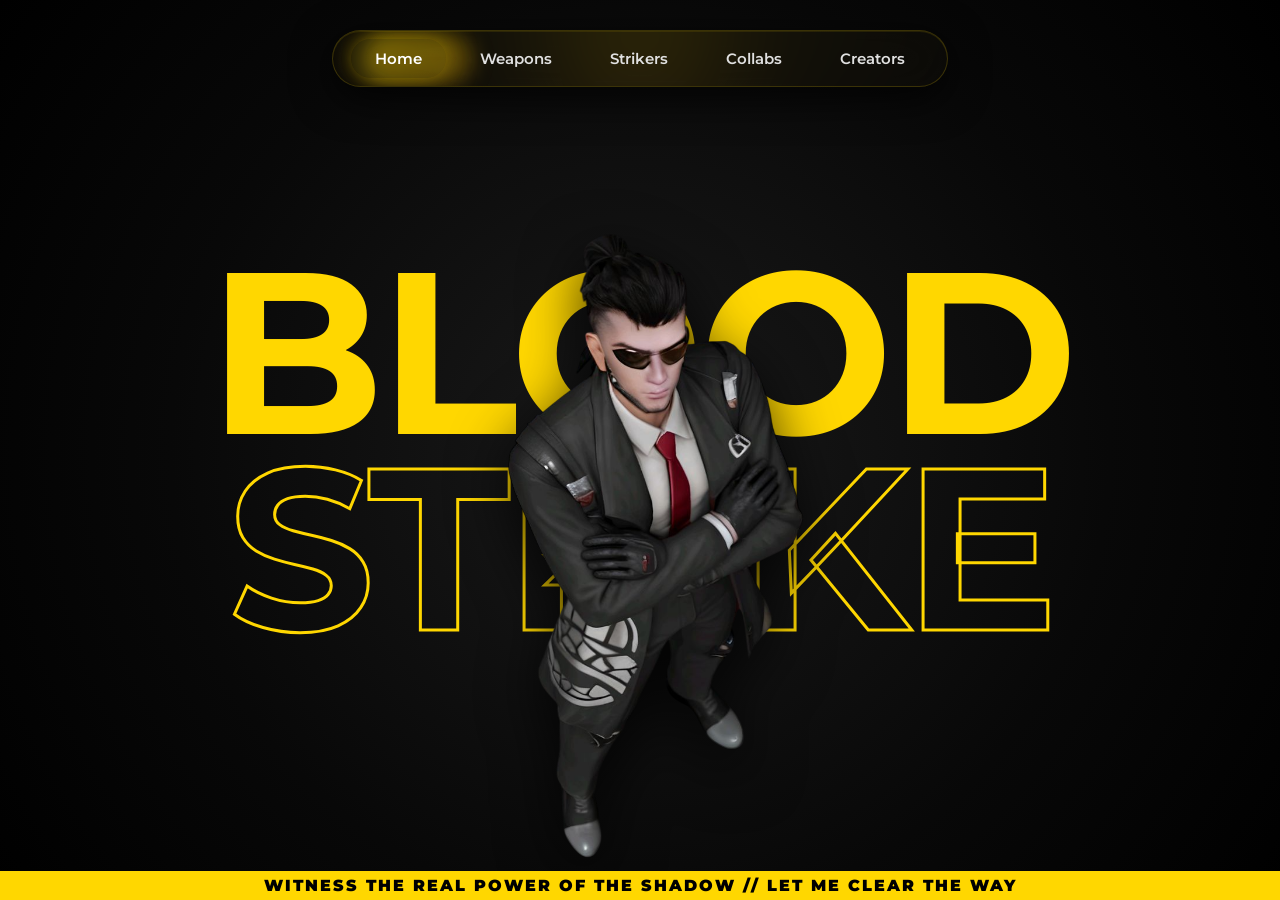
==== index.html @ 4a8c15fd "Add files via upload" ====
<!doctype html>
<html lang="en">
  <head>
    <meta charset="UTF-8" />
    <meta name="viewport" content="width=device-width, initial-scale=1.0" />
    <title>Game Hub | Home</title>
    <link
      href="https://fonts.googleapis.com/css2?family=Montserrat:ital,wght@0,900;1,900&display=swap"
      rel="stylesheet" />
    <link rel="stylesheet" href="css/styles.css" />
  </head>
  <body>
    <!-- RED NAVBAR -->
    <div id="navbar-container"></div>

    <!-- HERO POSTER SECTION -->
    <section class="hero">
      <!-- Giant Background Text -->
      <div class="massive-text">
        <h1 class="solid-text">BLOOD</h1>
        <h1 class="outline-text">STRIKE</h1>
      </div>

      <!-- Character Image -->
      <!-- Ensure this is a transparent PNG -->
      <img
        src="assets/zerohome.png"
        alt="Hero Character"
        class="character-img" />

      <!-- Bottom Banner -->
      <div class="bottom-banner">
        <p>WITNESS THE REAL POWER OF THE SHADOW // LET ME CLEAR THE WAY</p>
      </div>
    </section>

    <script src="js/script.js"></script>
  </body>
</html>
---- css/styles.css ----
/* =========================================================
   BASE STYLES & DESKTOP LAYOUT
========================================================= */
* {
    margin: 0;
    padding: 0;
    box-sizing: border-box;
    font-family: 'Montserrat', sans-serif;
}

body {
    /* Obsidian black gradient background */
    background: radial-gradient(circle at center, #1a1a1a 0%, #080808 60%, #000000 100%);
    overflow-x: hidden;
    min-height: 100vh;
}

/* =========================================================
   NAVBAR STYLES (Obsidian & Gold Theme)
========================================================= */
.navbar {
    position: fixed;
    top: 30px;
    left: 50%;
    transform: translateX(-50%);
    width: max-content; 
    display: flex;
    align-items: center;
    justify-content: center;
    padding: 8px 18px;
    border-radius: 999px;
    background: rgba(10, 10, 10, 0.6); 
    backdrop-filter: blur(24px);
    -webkit-backdrop-filter: blur(24px);
    border: 1px solid rgba(255, 215, 0, 0.2); 
    overflow: hidden;
    isolation: isolate;
    z-index: 1000;
    animation: 
        navbarFloat 7s ease-in-out infinite, 
        ambient 8s ease-in-out infinite;
    box-shadow: 
        0 10px 40px rgba(0,0,0,0.8),
        inset 0 1px 0 rgba(255, 215, 0, 0.1);
}

@keyframes navbarFloat {
    0%,100% { transform: translateX(-50%) translateY(0px); }
    50% { transform: translateX(-50%) translateY(-10px); }
}

@keyframes ambient {
    0%,100% {
        box-shadow:
            0 0 40px rgba(255, 215, 0, 0.15), 
            0 10px 40px rgba(0, 0, 0, 0.8),
            inset 0 1px 0 rgba(255, 215, 0, 0.1);
    }
    50% {
        box-shadow:
            0 0 80px rgba(184, 134, 11, 0.2), 
            0 10px 40px rgba(0, 0, 0, 0.8),
            inset 0 1px 0 rgba(255, 215, 0, 0.1);
    }
}

.navbar::before {
    content:"";
    position:relative;
    inset:-2px;
    border-radius:inherit;
    background: conic-gradient(from 0deg, #FFD700, transparent, #B8860B, transparent, #FFD700);
    animation:spin 6s linear infinite;
    z-index:-2;
    opacity: 0.5;
}

.liquid {
    position:absolute;
    inset:-60px;
    background: conic-gradient(from 0deg, #FFD700, transparent, #B8860B, transparent, #FFD700);
    filter:blur(60px);
    opacity: 0.35;
    animation:spin 10s linear infinite;
}

@keyframes spin {
    from { transform:rotate(0deg); }
    to { transform:rotate(360deg); }
}

.navbar::after {
    content:"";
    position:absolute;
    top:0;
    left:-150%;
    width:70%;
    height:100%;
    background: linear-gradient(120deg, transparent, rgba(255,255,255,0.15), transparent);
    transform:skewX(-20deg);
    animation:shine 6s linear infinite;
}

@keyframes shine {
    from { left:-150%; }
    to { left:220%; }
}

nav {
    position:relative;
    z-index:5;
    display:flex;
    align-items:center;
    gap:10px;
}

.indicator {
    position:absolute;
    width:110px;
    height:52px;
    left:12px;
    top:50%;
    transform:translateY(-50%);
    border-radius:999px;
    background: linear-gradient(135deg, rgba(255, 215, 0, 0.4), rgba(184, 134, 11, 0.35));
    filter:blur(10px);
    animation:pulseBlob 4s ease-in-out infinite;
    z-index:-1;
}

@keyframes pulseBlob {
    0%,100% { transform: translateY(-50%) scale(1); }
    50% { transform: translateY(-50%) scale(1.08); }
}

.nav-link {
    position:relative;
    display:flex;
    align-items:center;
    justify-content:center;
    padding:10px 24px;
    text-decoration:none;
    color: #e0e0e0;
    font-size:15px;
    font-weight:600;
    border-radius:999px;
    overflow:hidden;
    transition: transform .35s ease, text-shadow .35s ease, box-shadow .35s ease, background .35s ease, color .35s ease;
}

.nav-link::before {
    content:"";
    position:absolute;
    inset:0;
    border-radius:inherit;
    background:rgba(255, 215, 0, 0.15);
    transform:scale(0);
    transition:.35s ease;
    z-index:-1;
}

.nav-link:hover::before {
    transform:scale(1);
}

.nav-link:hover {
    color: #ffffff;
    transform: translateY(-4px) scale(1.04);
    text-shadow: 0 0 12px rgba(255, 215, 0, 0.9);
    box-shadow: 0 0 20px rgba(255, 215, 0, 0.15);
}

.active {
    background:rgba(255, 215, 0, 0.1);
    box-shadow: 0 0 20px rgba(255, 215, 0, 0.3), 0 0 40px rgba(184, 134, 11, 0.2);
    color: #ffffff;
}

.nav-link::after {
    content:"";
    position:absolute;
    top:0;
    left:-120%;
    width:60%;
    height:100%;
    background: linear-gradient(120deg, transparent, rgba(255,255,255,.2), transparent);
    transform:skewX(-20deg);
    transition:.6s ease;
}

.nav-link:hover::after {
    left:150%;
}

/* =========================================================
   HERO SECTION LAYOUT (index.html)
========================================================= */
.hero {
    position: relative;
    width: 100vw;
    height: 100vh;
    display: flex;
    justify-content: center;
    align-items: center;
}

.massive-text {
    position: absolute;
    text-align: center;
    display: flex;
    flex-direction: column;
    line-height: 0.85;
    z-index: 1;
    width: 100%;
}

.solid-text {
    font-size: 18vw;
    color: #FFD700;
    text-transform: uppercase;
    letter-spacing: -5px;
}

.outline-text {
    font-size: 18vw;
    color: transparent;
    -webkit-text-stroke: 3px #FFD700;
    text-transform: uppercase;
    letter-spacing: -5px;
}

.character-img {
    position: absolute;
    z-index: 5;
    bottom: 0px;
    height: 85vh;
    object-fit: contain;
    filter: drop-shadow(0 20px 30px rgba(0,0,0,0.8));
}

.bottom-banner {
    position: absolute;
    bottom: 0;
    width: 100%;
    background-color: #FFD700;
    color: #000000;
    padding: 5px 0;
    text-align: center;
    font-weight: 900;
    font-size: 1rem;
    letter-spacing: 2px;
    z-index: 10;
}

/* =========================================================
   GIANT SHOWCASE CARDS (Characters & Weapons)
========================================================= */
/* Centers the giant card on the screen */
.showcase-wrapper {
    min-height: 100vh;
    display: flex;
    align-items: center;
    justify-content: center;
    padding: 100px 5% 50px 5%;
}

/* The Massive Glass Panel */
.character-showcase-card {
    width: 100%;
    max-width: 1400px;
    background: rgba(10, 10, 10, 0.6);
    backdrop-filter: blur(24px);
    -webkit-backdrop-filter: blur(24px);
    border: 1px solid rgba(255, 215, 0, 0.2); 
    border-radius: 30px; 
    padding: 60px 80px;
    box-shadow: 0 20px 50px rgba(0,0,0,0.8), inset 0 0 20px rgba(255, 215, 0, 0.05);
    display: flex;
    align-items: center;
    justify-content: space-between;
    gap: 50px;
}

.character-showcase-card.reverse {
    flex-direction: row-reverse;
}

.character-showcase-card.reverse .character-text {
    align-items: flex-end;
    text-align: right;
}

.character-text {
    flex: 1;
    display: flex;
    flex-direction: column;
    justify-content: center;
    z-index: 10;
}

.outline-text-left {
    font-size: 7vw; 
    color: transparent;
    -webkit-text-stroke: 2px #FFD700;
    text-transform: uppercase;
    letter-spacing: -2px;
    line-height: 0.9;
}

.solid-text-left {
    font-size: 7vw;
    color: #ffffff; 
    text-transform: uppercase;
    letter-spacing: -2px;
    line-height: 0.9;
    margin-bottom: 20px;
}

.character-tags {
    color: #FFD700;
    font-size: 1.1rem;
    font-weight: 700;
    letter-spacing: 3px;
    margin-bottom: 25px;
}

.character-desc {
    color: #a0a0a0;
    font-size: 1.1rem;
    line-height: 1.6;
    max-width: 500px;
    font-weight: 500;
}

.character-visual {
    flex: 1;
    display: flex;
    justify-content: center;
    align-items: flex-end;
    position: relative;
}

.showcase-img {
    max-height: 70vh; 
    max-width: 100%; /* ADD THIS: Forces wide weapons to stay completely inside the card! */
    object-fit: contain;
    filter: drop-shadow(0 20px 30px rgba(0,0,0,0.8));
}

/* =========================================================
   WEAPONS PAGE ADDITIONS
========================================================= */

@keyframes hoverWeapon {
    0% { transform: translateY(0px) rotate(0deg); }
    50% { transform: translateY(-20px) rotate(2deg); } 
    100% { transform: translateY(0px) rotate(0deg); }
}

.floating-weapon {
    animation: hoverWeapon 5s ease-in-out infinite;
}

.weapon-stats {
    display: flex;
    flex-direction: column;
    gap: 15px;
    width: 100%;
    max-width: 400px; 
    margin-top: 10px;
}

.stat-row {
    display: flex;
    flex-direction: column;
    gap: 8px;
    text-align: left; 
}

.character-showcase-card.reverse .stat-row {
    text-align: right;
}

.stat-row span {
    color: #a0a0a0;
    font-size: 0.85rem;
    font-weight: 700;
    letter-spacing: 2px;
}

.stat-bar {
    width: 100%;
    height: 10px;
    background: rgba(255, 255, 255, 0.1);
    border-radius: 10px;
    overflow: hidden;
    box-shadow: inset 0 2px 5px rgba(0,0,0,0.5);
}

.fill {
    height: 100%;
    background: #FFD700; 
    border-radius: 10px;
    box-shadow: 0 0 15px rgba(255, 215, 0, 0.8);
    transition: width 1s cubic-bezier(0.25, 1, 0.5, 1);
}

/* =========================================================
   COLLABS PAGE (Vertical Timeline)
========================================================= */
.timeline-section {
    padding: 120px 5% 50px 5%;
    min-height: 100vh;
    max-width: 1200px;
    margin: 0 auto;
}

.timeline {
    position: relative;
    margin-top: 60px;
}

.timeline::after {
    content: '';
    position: absolute;
    width: 4px;
    background: rgba(255, 215, 0, 0.2); 
    top: 0;
    bottom: 0;
    left: 50%;
    transform: translateX(-50%);
    border-radius: 10px;
}

.timeline-item {
    padding: 60px 0;
    position: relative;
    display: flex;
    justify-content: space-between;
    align-items: center;
    width: 100%;
    z-index: 5;
}

.timeline-item.reverse {
    flex-direction: row-reverse;
}

.timeline-center {
    position: absolute;
    left: 50%;
    transform: translateX(-50%);
    display: flex;
    flex-direction: column;
    align-items: center;
    z-index: 10;
}

.timeline-dot {
    width: 24px;
    height: 24px;
    background: #000;
    border: 4px solid #FFD700; 
    border-radius: 50%;
    box-shadow: 0 0 15px rgba(255, 215, 0, 0.8);
}

.timeline-date {
    color: #FFD700;
    font-weight: 900;
    margin-top: 15px;
    background: rgba(10, 10, 10, 0.8);
    padding: 6px 16px;
    border: 1px solid rgba(255, 215, 0, 0.3);
    border-radius: 20px;
    font-size: 0.85rem;
    letter-spacing: 2px;
    backdrop-filter: blur(5px);
}

.timeline-content {
    width: 42%; 
    position: relative;
}

.collab-card {
    background: rgba(10, 10, 10, 0.6);
    border: 1px solid rgba(255, 215, 0, 0.2);
    border-radius: 15px;
    padding: 30px;
    backdrop-filter: blur(10px);
    box-shadow: 0 10px 40px rgba(0,0,0,0.8);
    transition: transform 0.3s ease, border-color 0.3s ease;
}

.collab-card:hover {
    transform: translateY(-5px);
    border-color: rgba(255, 215, 0, 0.6);
}

.collab-title {
    color: #ffffff;
    font-size: 2rem;
    text-transform: uppercase;
    letter-spacing: 1px;
    margin-bottom: 10px;
}

.collab-img {
    width: 100%;
    border-radius: 15px;
    border: 1px solid rgba(255, 215, 0, 0.2);
    box-shadow: 0 20px 40px rgba(0,0,0,0.8);
}


/* =========================================================
   CREATORS PAGE (Overlapping Layout)
========================================================= */
.creator-card {
    position: relative;
    overflow: visible; /* Lets the PNG pop out the top if it's tall */
    display: block; /* Turns off the side-by-side flexbox */
}

/* Restrict the text to one side */
.creator-card .character-text {
    width: 60%;
    position: relative;
    z-index: 10; /* Keeps text clickable and on top */
}

/* The Overlapping Image Container */
.creator-visual {
    position: absolute;
    bottom: 0; /* Pins image to the floor of the card */
    right: 0; /* Pins image to the right edge */
    width: 65%; /* Spans across half the card, forcing it to overlap the text */
    height: 120%; /* Makes the image pop out the top of the glass card slightly */
    display: flex;
    justify-content: flex-end;
    align-items: flex-end;
    pointer-events: none; /* Allows the mouse to click text underneath the PNG's invisible box */
    z-index: 5; /* Puts the image behind the text. Change to 15 if you want it IN FRONT of the text */
}

.creator-img {
    max-height: 100%;
    max-width: 100%;
    object-fit: contain;
    filter: drop-shadow(0 20px 30px rgba(0,0,0,0.8));
}

/* --- Reverse Layout for the Second Creator --- */
.creator-card.reverse .character-text {
    margin-left: 40%; /* Pushes text to the right side */
    text-align: right;
    align-items: flex-end;
}

.creator-card.reverse .creator-visual {
    right: auto;
    left: 0; /* Pins image to the left edge instead */
    justify-content: flex-start;
}




/*scroll*/
.scroll-hidden{
    opacity:0;
    transform:translateY(80px);
    filter:blur(10px);
    transition:
        opacity .8s ease,
        transform .8s ease,
        filter .8s ease;
}

/* ===========================
   CHARACTER SCROLL EFFECT
=========================== */

.showcase-wrapper{

    opacity:.35;
    filter:blur(12px);
    transform:scale(.95) translateY(60px);

    transition:
        opacity .8s ease,
        filter .8s ease,
        transform .8s ease;

    will-change:transform,filter,opacity;

}

.showcase-wrapper.active-section{

    opacity:1;
    filter:blur(0);
    transform:scale(1) translateY(0);

}

.showcase-wrapper.inactive-section{

    opacity:.35;
    filter:blur(12px);
    transform:scale(.95) translateY(60px);

}

/* Image animation */

.showcase-img{

    transition:
        transform .8s ease,
        filter .8s ease;

}

.active-section .showcase-img{

    transform:scale(1);
    filter:blur(0);

}

.inactive-section .showcase-img{

    transform:scale(.92);
    filter:blur(4px);

}

/* Text animation */

.character-text{

    transition:
        transform .8s ease,
        opacity .8s ease;

}

.active-section .character-text{

    opacity:1;
    transform:translateX(0);

}

.inactive-section .character-text{

    opacity:.4;
    transform:translateY(20px);

}

/* =========================================================
   MOBILE RESPONSIVENESS (Screens under 768px)
========================================================= */
@media (max-width: 768px) {
    
    body {
        overflow-y: auto;
        overflow-x: hidden;
    }

    /* Navbar Mobile Fix */
    .navbar {
        width: 90%;
        padding: 8px 10px;
        top: 10px;
        overflow-x: auto; 
    }
    
    .navbar::-webkit-scrollbar {
        display: none; 
    }

    nav {
        gap: 0.5rem;
    }

    .nav-link {
        font-size: 0.8rem;
        padding: 6px 10px;
    }

    /* Hero Fixes */
    .massive-text {
        line-height: 0.9;
        top: 15%; 
    }

    .solid-text, .outline-text {
        font-size: 24vw; 
        letter-spacing: -2px;
        -webkit-text-stroke: 1.5px #FFD700;
    }

    .character-img {
        height: 60vh; 
        bottom: 0; 
    }

    .bottom-banner {
        font-size: 0.8rem;
        padding: 8px 10px;
        line-height: 1.4;
    }

    /* Giant Showcase Card Mobile Fixes */
    .character-showcase-card, .character-showcase-card.reverse {
        flex-direction: column; 
        padding: 40px 20px; 
        border-radius: 20px;
        gap: 30px;
    }

    .character-showcase-card.reverse .character-text {
        align-items: center; 
        text-align: center;
    }

    .character-text {
        align-items: center;
        text-align: center;
    }

    .outline-text-left, .solid-text-left {
        font-size: 15vw; 
    }

    .showcase-img {
        max-height: 45vh; 
    }

    .weapon-stats {
        align-items: center;
    }

    .stat-row, .character-showcase-card.reverse .stat-row {
        width: 100%;
        text-align: center;
    }

    /* Timeline Mobile Fixes */
    .timeline::after {
        left: 20px; 
    }

    .timeline-item, .timeline-item.reverse {
        flex-direction: column;
        align-items: flex-start;
        padding: 30px 0 30px 50px; 
    }

    .timeline-center {
        left: 20px;
        top: 30px;
        flex-direction: row; 
        gap: 15px;
        transform: translateX(-50%);
    }

    .timeline-date {
        margin-top: 0; 
    }

    .timeline-content {
        width: 100%;
        margin-top: 30px;
    }




    /* --- Creators Page Mobile Fixes --- */
    .creator-card {
        display: flex; /* Turns vertical stacking back on */
    }

    .creator-card .character-text, 
    .creator-card.reverse .character-text {
        width: 100%;
        margin-left: 0;
        text-align: center;
        align-items: center;
    }

    .creator-visual, 
    .creator-card.reverse .creator-visual {
        position: relative; /* Turns off the overlapping */
        width: 100%;
        height: auto;
        right: auto;
        left: auto;
        justify-content: center;
    }

    .creator-img {
        max-height: 45vh; 
    }
}
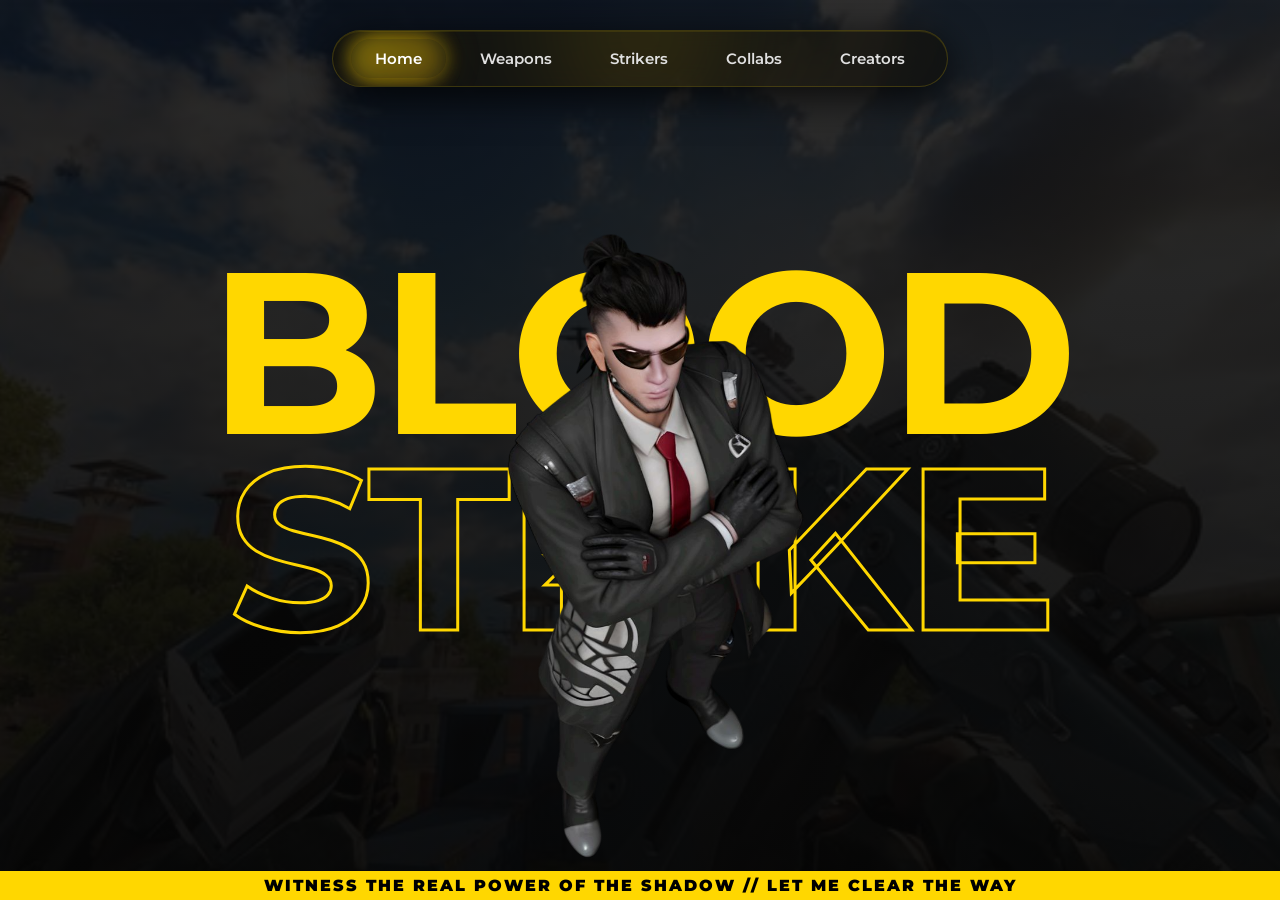
==== commit a85381cf: "Add files via upload" ====
--- a/index.html
+++ b/index.html
@@ -16,19 +16,21 @@
     <!-- HERO POSTER SECTION -->
     <section class="hero">
       <!-- Giant Background Text -->
-      <div class="massive-text">
+      <!-- Added scroll-hidden to fade the text in -->
+      <div class="massive-text scroll-hidden">
         <h1 class="solid-text">BLOOD</h1>
         <h1 class="outline-text">STRIKE</h1>
       </div>
 
       <!-- Character Image -->
-      <!-- Ensure this is a transparent PNG -->
+      <!-- Added scroll-hidden so Zero slides up and fades in -->
       <img
         src="assets/zerohome.png"
         alt="Hero Character"
-        class="character-img" />
+        class="character-img scroll-hidden" />
 
       <!-- Bottom Banner -->
+      <!-- Added scroll-hidden to bring the banner up from the bottom -->
       <div class="bottom-banner">
         <p>WITNESS THE REAL POWER OF THE SHADOW // LET ME CLEAR THE WAY</p>
       </div>
--- a/css/styles.css
+++ b/css/styles.css
@@ -9,8 +9,16 @@
 }
 
 body {
-    /* Obsidian black gradient background */
-    background: radial-gradient(circle at center, #1a1a1a 0%, #080808 60%, #000000 100%);
+    /* 1. The dark gradient overlay (85% to 95% black) to fade it out */
+    /* 2. The path to your background image */
+    background: 
+        linear-gradient(rgba(10, 10, 10, 0.85), rgba(5, 5, 5, 0.95)),
+        url('../assets/bg bs.jpg'); 
+        
+    background-size: cover; 
+    background-position: center; 
+    background-attachment: fixed; 
+    background-color: #050505; 
     overflow-x: hidden;
     min-height: 100vh;
 }
@@ -45,12 +53,16 @@
 }
 
 @keyframes navbarFloat {
-    0%,100% { transform: translateX(-50%) translateY(0px); }
-    50% { transform: translateX(-50%) translateY(-10px); }
+    0%, 100% { 
+        transform: translateX(-50%) translateY(0px); 
+    }
+    50% { 
+        transform: translateX(-50%) translateY(-10px); 
+    }
 }
 
 @keyframes ambient {
-    0%,100% {
+    0%, 100% {
         box-shadow:
             0 0 40px rgba(255, 215, 0, 0.15), 
             0 10px 40px rgba(0, 0, 0, 0.8),
@@ -65,102 +77,102 @@
 }
 
 .navbar::before {
-    content:"";
-    position:relative;
-    inset:-2px;
-    border-radius:inherit;
+    content: "";
+    position: relative;
+    inset: -2px;
+    border-radius: inherit;
     background: conic-gradient(from 0deg, #FFD700, transparent, #B8860B, transparent, #FFD700);
-    animation:spin 6s linear infinite;
-    z-index:-2;
+    animation: spin 6s linear infinite;
+    z-index: -2;
     opacity: 0.5;
 }
 
 .liquid {
-    position:absolute;
-    inset:-60px;
+    position: absolute;
+    inset: -60px;
     background: conic-gradient(from 0deg, #FFD700, transparent, #B8860B, transparent, #FFD700);
-    filter:blur(60px);
+    filter: blur(60px);
     opacity: 0.35;
-    animation:spin 10s linear infinite;
+    animation: spin 10s linear infinite;
 }
 
 @keyframes spin {
-    from { transform:rotate(0deg); }
-    to { transform:rotate(360deg); }
+    from { transform: rotate(0deg); }
+    to { transform: rotate(360deg); }
 }
 
 .navbar::after {
-    content:"";
-    position:absolute;
-    top:0;
-    left:-150%;
-    width:70%;
-    height:100%;
+    content: "";
+    position: absolute;
+    top: 0;
+    left: -150%;
+    width: 70%;
+    height: 100%;
     background: linear-gradient(120deg, transparent, rgba(255,255,255,0.15), transparent);
-    transform:skewX(-20deg);
-    animation:shine 6s linear infinite;
+    transform: skewX(-20deg);
+    animation: shine 6s linear infinite;
 }
 
 @keyframes shine {
-    from { left:-150%; }
-    to { left:220%; }
+    from { left: -150%; }
+    to { left: 220%; }
 }
 
 nav {
-    position:relative;
-    z-index:5;
-    display:flex;
-    align-items:center;
-    gap:10px;
+    position: relative;
+    z-index: 5;
+    display: flex;
+    align-items: center;
+    gap: 10px;
 }
 
 .indicator {
-    position:absolute;
-    width:110px;
-    height:52px;
-    left:12px;
-    top:50%;
-    transform:translateY(-50%);
-    border-radius:999px;
+    position: absolute;
+    width: 110px;
+    height: 52px;
+    left: 12px;
+    top: 50%;
+    transform: translateY(-50%);
+    border-radius: 999px;
     background: linear-gradient(135deg, rgba(255, 215, 0, 0.4), rgba(184, 134, 11, 0.35));
-    filter:blur(10px);
-    animation:pulseBlob 4s ease-in-out infinite;
-    z-index:-1;
+    filter: blur(10px);
+    animation: pulseBlob 4s ease-in-out infinite;
+    z-index: -1;
 }
 
 @keyframes pulseBlob {
-    0%,100% { transform: translateY(-50%) scale(1); }
+    0%, 100% { transform: translateY(-50%) scale(1); }
     50% { transform: translateY(-50%) scale(1.08); }
 }
 
 .nav-link {
-    position:relative;
-    display:flex;
-    align-items:center;
-    justify-content:center;
-    padding:10px 24px;
-    text-decoration:none;
+    position: relative;
+    display: flex;
+    align-items: center;
+    justify-content: center;
+    padding: 10px 24px;
+    text-decoration: none;
     color: #e0e0e0;
-    font-size:15px;
-    font-weight:600;
-    border-radius:999px;
-    overflow:hidden;
+    font-size: 15px;
+    font-weight: 600;
+    border-radius: 999px;
+    overflow: hidden;
     transition: transform .35s ease, text-shadow .35s ease, box-shadow .35s ease, background .35s ease, color .35s ease;
 }
 
 .nav-link::before {
-    content:"";
-    position:absolute;
-    inset:0;
-    border-radius:inherit;
-    background:rgba(255, 215, 0, 0.15);
-    transform:scale(0);
-    transition:.35s ease;
-    z-index:-1;
+    content: "";
+    position: absolute;
+    inset: 0;
+    border-radius: inherit;
+    background: rgba(255, 215, 0, 0.15);
+    transform: scale(0);
+    transition: .35s ease;
+    z-index: -1;
 }
 
 .nav-link:hover::before {
-    transform:scale(1);
+    transform: scale(1);
 }
 
 .nav-link:hover {
@@ -171,25 +183,25 @@
 }
 
 .active {
-    background:rgba(255, 215, 0, 0.1);
+    background: rgba(255, 215, 0, 0.1);
     box-shadow: 0 0 20px rgba(255, 215, 0, 0.3), 0 0 40px rgba(184, 134, 11, 0.2);
     color: #ffffff;
 }
 
 .nav-link::after {
-    content:"";
-    position:absolute;
-    top:0;
-    left:-120%;
-    width:60%;
-    height:100%;
+    content: "";
+    position: absolute;
+    top: 0;
+    left: -120%;
+    width: 60%;
+    height: 100%;
     background: linear-gradient(120deg, transparent, rgba(255,255,255,.2), transparent);
-    transform:skewX(-20deg);
-    transition:.6s ease;
+    transform: skewX(-20deg);
+    transition: .6s ease;
 }
 
 .nav-link:hover::after {
-    left:150%;
+    left: 150%;
 }
 
 /* =========================================================
@@ -202,6 +214,7 @@
     display: flex;
     justify-content: center;
     align-items: center;
+    overflow: hidden;
 }
 
 .massive-text {
@@ -250,12 +263,24 @@
     font-size: 1rem;
     letter-spacing: 2px;
     z-index: 10;
-}
-
-/* =========================================================
-   GIANT SHOWCASE CARDS (Characters & Weapons)
-========================================================= */
-/* Centers the giant card on the screen */
+    
+    /* Dedicated Banner Animation */
+    opacity: 0;
+    filter: blur(10px);
+    transform: translateY(100%); /* Hides it just below the screen edge */
+    animation: bannerReveal 0.8s ease-out 0.6s forwards; /* 0.6s delay creates a nice staggered load! */
+}
+
+@keyframes bannerReveal {
+    to {
+        opacity: 1;
+        filter: blur(0);
+        transform: translateY(0);
+    }
+}
+/* =========================================================
+   STANDARD SHOWCASE CARDS (Weapons Base)
+========================================================= */
 .showcase-wrapper {
     min-height: 100vh;
     display: flex;
@@ -264,7 +289,6 @@
     padding: 100px 5% 50px 5%;
 }
 
-/* The Massive Glass Panel */
 .character-showcase-card {
     width: 100%;
     max-width: 1400px;
@@ -342,9 +366,62 @@
 
 .showcase-img {
     max-height: 70vh; 
-    max-width: 100%; /* ADD THIS: Forces wide weapons to stay completely inside the card! */
+    max-width: 100%; 
     object-fit: contain;
     filter: drop-shadow(0 20px 30px rgba(0,0,0,0.8));
+}
+
+/* =========================================================
+   UNIVERSAL POP-OUT LAYOUT (Creators, Strikers, etc.)
+========================================================= */
+.popout-card {
+    position: relative;
+    overflow: visible; /* Lets the PNG pop out the top */
+    display: block; /* Turns off side-by-side flexbox to constrain card height */
+}
+
+/* Restricts the text to one side */
+.popout-card .character-text {
+    width: 60%;
+    position: relative;
+    z-index: 10; 
+}
+
+/* The Overlapping Image Container */
+.popout-visual {
+    position: absolute;
+    bottom: 0; 
+    right: 0; 
+    width: 65%; 
+    height: 120%; /* Makes the image pop out the top */
+    display: flex;
+    justify-content: flex-end;
+    align-items: flex-end;
+    padding-right: 30px;
+    pointer-events: none; 
+    z-index: 5; 
+}
+
+.popout-img {
+    max-height: 100%;
+    max-width: 100%;
+    object-fit: contain;
+    filter: drop-shadow(0 20px 30px rgba(0,0,0,0.8));
+}
+
+/* Reverse Pop-out Layout */
+.popout-card.reverse .character-text {
+    margin-left: 40%; 
+    text-align: right;
+    align-items: flex-end;
+}
+
+.popout-card.reverse .popout-visual {
+    right: auto;
+    left: 0; 
+    justify-content: flex-start; /* Keeps it anchored to the left */
+    padding-right: 0; /* Resets the right padding */
+    padding-left: 30px; /* Nudges the image exactly 30px away from the left edge! */
 }
 
 /* =========================================================
@@ -403,6 +480,17 @@
     border-radius: 10px;
     box-shadow: 0 0 15px rgba(255, 215, 0, 0.8);
     transition: width 1s cubic-bezier(0.25, 1, 0.5, 1);
+}
+
+/* Arsenal Notice Layout */
+.arsenal-notice-spacing {
+    padding-top: 140px;
+}
+
+.notice-card-layout {
+    justify-content: center !important;
+    text-align: center;
+    padding: 40px 60px !important;
 }
 
 /* =========================================================
@@ -515,150 +603,19 @@
 
 
 /* =========================================================
-   CREATORS PAGE (Overlapping Layout)
-========================================================= */
-.creator-card {
-    position: relative;
-    overflow: visible; /* Lets the PNG pop out the top if it's tall */
-    display: block; /* Turns off the side-by-side flexbox */
-}
-
-/* Restrict the text to one side */
-.creator-card .character-text {
-    width: 60%;
-    position: relative;
-    z-index: 10; /* Keeps text clickable and on top */
-}
-
-/* The Overlapping Image Container */
-.creator-visual {
-    position: absolute;
-    bottom: 0; /* Pins image to the floor of the card */
-    right: 0; /* Pins image to the right edge */
-    width: 65%; /* Spans across half the card, forcing it to overlap the text */
-    height: 120%; /* Makes the image pop out the top of the glass card slightly */
-    display: flex;
-    justify-content: flex-end;
-    align-items: flex-end;
-    pointer-events: none; /* Allows the mouse to click text underneath the PNG's invisible box */
-    z-index: 5; /* Puts the image behind the text. Change to 15 if you want it IN FRONT of the text */
-}
-
-.creator-img {
-    max-height: 100%;
-    max-width: 100%;
-    object-fit: contain;
-    filter: drop-shadow(0 20px 30px rgba(0,0,0,0.8));
-}
-
-/* --- Reverse Layout for the Second Creator --- */
-.creator-card.reverse .character-text {
-    margin-left: 40%; /* Pushes text to the right side */
-    text-align: right;
-    align-items: flex-end;
-}
-
-.creator-card.reverse .creator-visual {
-    right: auto;
-    left: 0; /* Pins image to the left edge instead */
-    justify-content: flex-start;
-}
-
-
-
-
-/*scroll*/
-.scroll-hidden{
-    opacity:0;
-    transform:translateY(80px);
-    filter:blur(10px);
-    transition:
-        opacity .8s ease,
-        transform .8s ease,
-        filter .8s ease;
-}
-
-/* ===========================
-   CHARACTER SCROLL EFFECT
-=========================== */
-
-.showcase-wrapper{
-
-    opacity:.35;
-    filter:blur(12px);
-    transform:scale(.95) translateY(60px);
-
-    transition:
-        opacity .8s ease,
-        filter .8s ease,
-        transform .8s ease;
-
-    will-change:transform,filter,opacity;
-
-}
-
-.showcase-wrapper.active-section{
-
-    opacity:1;
-    filter:blur(0);
-    transform:scale(1) translateY(0);
-
-}
-
-.showcase-wrapper.inactive-section{
-
-    opacity:.35;
-    filter:blur(12px);
-    transform:scale(.95) translateY(60px);
-
-}
-
-/* Image animation */
-
-.showcase-img{
-
-    transition:
-        transform .8s ease,
-        filter .8s ease;
-
-}
-
-.active-section .showcase-img{
-
-    transform:scale(1);
-    filter:blur(0);
-
-}
-
-.inactive-section .showcase-img{
-
-    transform:scale(.92);
-    filter:blur(4px);
-
-}
-
-/* Text animation */
-
-.character-text{
-
-    transition:
-        transform .8s ease,
-        opacity .8s ease;
-
-}
-
-.active-section .character-text{
-
-    opacity:1;
-    transform:translateX(0);
-
-}
-
-.inactive-section .character-text{
-
-    opacity:.4;
-    transform:translateY(20px);
-
+   SCROLL FADE-IN ANIMATIONS
+========================================================= */
+.scroll-hidden {
+    opacity: 0;
+    filter: blur(15px);
+    transform: translateY(40px);
+    transition: all 0.8s ease-out;
+}
+
+.scroll-show {
+    opacity: 1;
+    filter: blur(0);
+    transform: translateY(0);
 }
 
 /* =========================================================
@@ -715,7 +672,12 @@
         line-height: 1.4;
     }
 
-    /* Giant Showcase Card Mobile Fixes */
+    /* Arsenal Spacing Fix */
+    .arsenal-notice-spacing {
+        padding-top: 100px;
+    }
+
+    /* Standard Card Mobile Fix */
     .character-showcase-card, .character-showcase-card.reverse {
         flex-direction: column; 
         padding: 40px 20px; 
@@ -723,22 +685,24 @@
         gap: 30px;
     }
 
-    .character-showcase-card.reverse .character-text {
+    .character-showcase-card.reverse .character-text, .character-text {
         align-items: center; 
         text-align: center;
     }
 
-    .character-text {
-        align-items: center;
-        text-align: center;
-    }
-
     .outline-text-left, .solid-text-left {
         font-size: 15vw; 
     }
 
+    .character-visual {
+        width: 100%;
+        justify-content: center;
+    }
+
     .showcase-img {
-        max-height: 45vh; 
+        max-width: 100%; 
+        max-height: 35vh; 
+        object-fit: contain;
     }
 
     .weapon-stats {
@@ -778,25 +742,20 @@
         margin-top: 30px;
     }
 
-
-
-
-    /* --- Creators Page Mobile Fixes --- */
-    .creator-card {
-        display: flex; /* Turns vertical stacking back on */
-    }
-
-    .creator-card .character-text, 
-    .creator-card.reverse .character-text {
+    /* Universal Pop-Out Layout Mobile Fix */
+    .popout-card {
+        display: flex; 
+    }
+
+    .popout-card .character-text, .popout-card.reverse .character-text {
         width: 100%;
         margin-left: 0;
         text-align: center;
         align-items: center;
     }
 
-    .creator-visual, 
-    .creator-card.reverse .creator-visual {
-        position: relative; /* Turns off the overlapping */
+    .popout-visual, .popout-card.reverse .popout-visual {
+        position: relative; 
         width: 100%;
         height: auto;
         right: auto;
@@ -804,7 +763,7 @@
         justify-content: center;
     }
 
-    .creator-img {
+    .popout-img {
         max-height: 45vh; 
     }
 }
